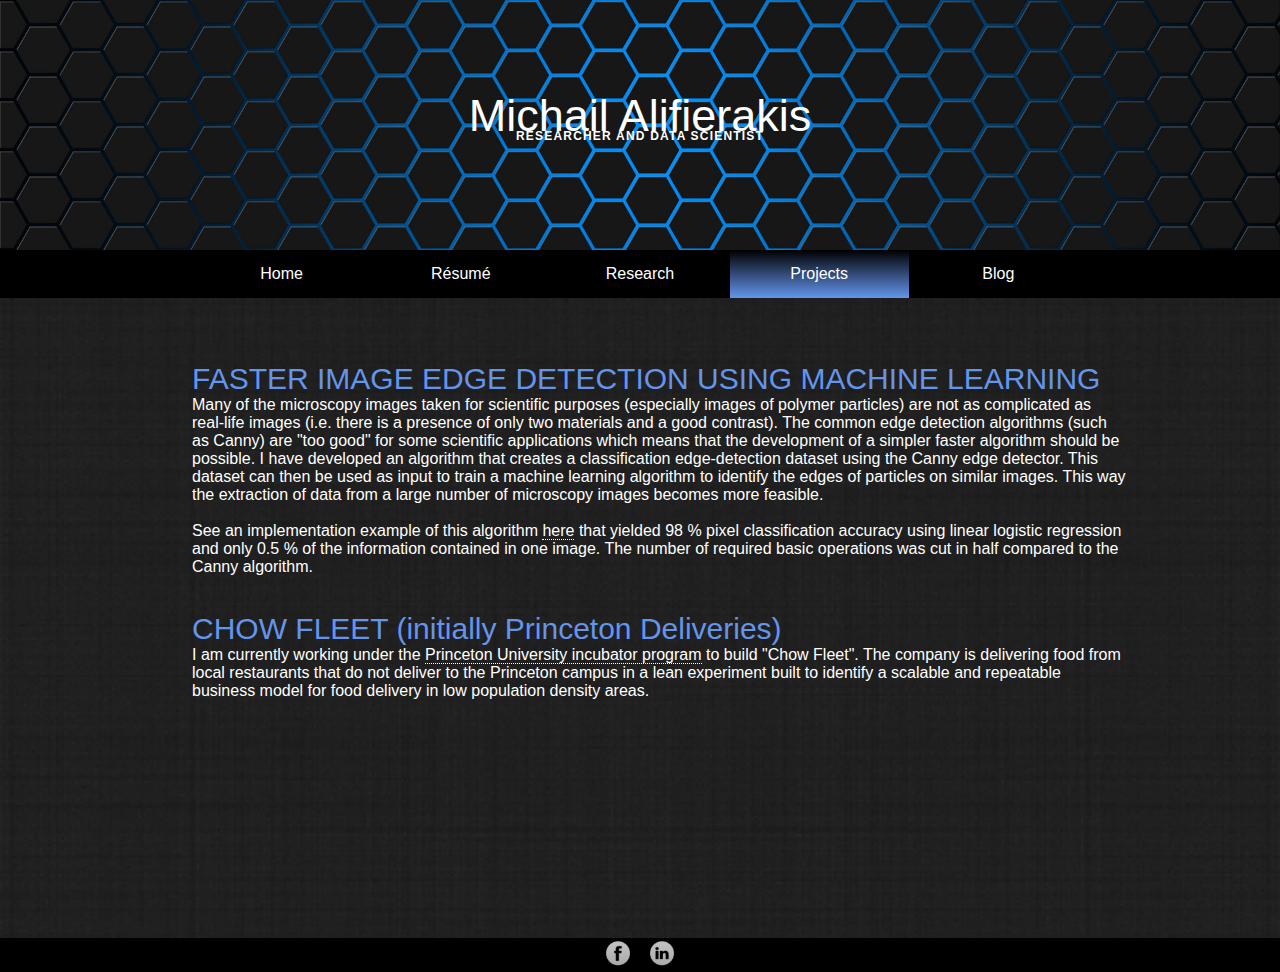
==== Projects/index.html @ a7f29050 "first commit" ====
<!DOCTYPE html>
<html lang="en-US">
<head>
	<title>Michail Alifierakis-Projects</title>
	<meta charset="UTF-8">
	<meta name="viewport" content="width=device-width, initial-scale=1">
	<meta name="keywords" content="Michail,Michalis,Alifierakis,Princeton,NTUA">
	<meta name="description" content="Personal Website of Michail Alifierakis">
	<meta name="author" content="Michail (Michalis) Alifierakis">
	<link rel="stylesheet" href="../style.css">

</head>
<body>
<header>
	<div class="header">
		<h1 class="name">
			Michail Alifierakis
<!--<span style="letter-spacing:-0.1em;"> </span>
	PhD-->
		</h1>

		<h2 class="title">RESEARCHER AND DATA SCIENTIST</h2>
	</div>
</header>

<nav class="startup_projects">
	
    	<ul>
    	<li>
	  	<a href="../" class="home">Home</a>
    	</li>
    	<li>
	  	<a href="../Resume" class="resume" lang="en">Résumé</a>
    	</li>
    	<li>
	  	<a href="../Research" class="research">Research</a>
    	</li>
    	<li>
	  	<a href="./" class="startup_projects">Projects</a>
    	</li>
    	<li>
	  	<a href="../blog" class="blog">Blog</a>
    	</li>

  	</ul>
</nav>

<section>
	<div class="relative1">
		<h2 class="section">FASTER IMAGE EDGE DETECTION USING MACHINE LEARNING</h2>
		<p> Many of the microscopy images taken for scientific purposes (especially images of polymer particles) are not as complicated as real-life images (i.e. there is a presence of only two materials and a good contrast). The common edge detection algorithms (such as Canny) are "too good" for some scientific applications which means that the development of a simpler faster algorithm should be possible. I have developed an algorithm that creates a classification edge-detection dataset using the Canny edge detector. This dataset can then be used as input to train a machine learning algorithm to identify the edges of particles on similar images. This way the extraction of data from a large number of microscopy images becomes more feasible.<br><br> See an implementation example of this algorithm <a href="https://github.com/mikeal114/edgedetection" target="_blank">here</a> that yielded 98&nbsp;% pixel classification accuracy using linear logistic regression and only 0.5&nbsp;% of the information contained in one image. The number of required basic operations was cut in half compared to the Canny algorithm.
		<br>
		<br>
		<br>
		</p>
		<h2 class="section">CHOW FLEET (initially Princeton Deliveries)</h2>
		<p>I am currently working under the <a href="http://kellercenter.princeton.edu/create/elab-semester-incubator/teams/2015-2016/" target="_blank">Princeton University incubator program</a> to build "Chow Fleet". The company is delivering food from local restaurants that do not deliver to the Princeton campus in a lean experiment built to identify a scalable and repeatable business model for food delivery in low population density areas. <br><br> 

		<br><br>
		</p>
	</div>
</section>

<div class="footer">
<footer>
	<div class="icon">
	<a href="http://www.facebook.com/malifierakis" target="_blank">
		<img src="../images/facebook.png" width="30" alt="Facebook">
	</a>
	</div>
	<div class="icon">
	<a href="https://www.linkedin.com/pub/michail-michalis-alifierakis/a1/665/b4a" target="_blank">
		<img src="../images/linkedin.png" width="30" alt="LinkedIn">
	</a>
	</div>

</footer>
</div>
</body>
</html>
---- style.css ----
header {
    background-image: url("./images/Back5.jpg");
    background-repeat: no-repeat;
    background-size: cover;
    background-color: black;
    background-position: center;
    color:white;
    /*width: 100%;*/
    height: 250px;
    text-align: center;
}

* {
	box-sizing: border-box;
	margin: 0;
	padding: 0;
	border: 0;

}
body {
	width: 100%;
  	background-color:black;
  	background-image: url("./images/Back_black.png");
  	background-repeat: no-repeat;
  	background-attachment:fixed;
  	background-size: cover;
  	color: white;
}
nav {
  	width: 100%;
	background: black;
}

nav ul {
	list-style: none;
	padding:0 15% 0 15%;
  	overflow: hidden;
  	position: relative;
  	
}

nav ul li {
	float: left;
	display: inline-block;
    width: 20%;
	/*min-width: 150px;
	max-width: 400px;*/
	/*float: center;*/
}

@media (max-width: 550px) {
	nav ul li {
		width: 100%;
	}
}

nav ul li a {
  	/*font-family:"Times New Roman", Times, serif;*/
  	font-family: "Lucida Sans Unicode", "Lucida Grande", sans-serif;
  	font-size: 100%;
  	color: white;	
  	text-align: center;
  	text-decoration: none;
  	padding: 15px 0;
  	display: block;
  	width: 100%;
  	background: black; /* Old browsers */
}

nav ul li a:focus {
	color: white;
	text-decoration: none;
}
nav ul li a:visited{
	color: white;
	text-decoration: none;
}
nav ul li a:hover {
  	color:cornflowerblue;
  	text-decoration: none;
}
nav ul li a:active {
  	color: white;
  	text-decoration: none;
}

nav ul li a:active  {
  	background: cornflowerblue; /* Old browsers */
  	background: -moz-linear-gradient(top,black 0%, cornflowerblue 100%); /* FF3.6+ */
  	background: -webkit-gradient(linear, left top, left bottom,color-stop(0%,black), 
    	color-stop(100%,cornflowerblue)); /* Chrome,Safari4+ */
  	background: -webkit-linear-gradient(top,black 0%,cornflowerblue 100%); /* Chrome10+,Safari5.1+ */
  	background: -o-linear-gradient(top,black 0%,cornflowerblue 100%); /* Opera 11.10+ */
  	background: linear-gradient(to bottom,black 0%,cornflowerblue 100%); /* W3C standard, IE10+ */
  	filter: progid:DXImageTransform.Microsoft.gradient(startColorstr='black', 
    	endColorstr='cornflowerblue',GradientType=0 ); /* IE6-9 */
}

nav.home a.home, nav.resume a.resume, nav.research a.research, nav.startup_projects a.startup_projects, nav.blog a.blog {
	background: cornflowerblue; /* Old browsers */
  	background: -moz-linear-gradient(top,black 0%, cornflowerblue 100%); /* FF3.6+ */
  	background: -webkit-gradient(linear, left top, left bottom,color-stop(0%,black),
	color-stop(100%,cornflowerblue)); /* Chrome,Safari4+ */
  	background: -webkit-linear-gradient(top,black 0%,cornflowerblue 100%); /* Chrome10+,Safari5.1+ */
  	background: -o-linear-gradient(top,black 0%,cornflowerblue 100%); /* Opera 11.10+ */
  	background: linear-gradient(to bottom,black 0%,cornflowerblue 100%); /* W3C standard, IE10+ */
  	filter: progid:DXImageTransform.Microsoft.gradient(startColorstr='black', 
    	endColorstr='cornflowerblue',GradientType=0 ); /* IE6-9 */

}

section {
    width:100%;
    float:left;
}
footer {
    background-color:black;
    color:white;
    clear:both;
	text-align: center;
}

div.icon {
	margin-right:5px;
	margin-left:5px;
	display: inline-block;
}


div.img1 {
	image-orientation: from-image;
    float: left;
	margin: 2%;
	width: 22%;
	min-width: 250px;
}

div.relative1 {
	position: relative;
	margin: 5% 12% 20px 15%;
	overflow: hidden;
}

@media (max-width: 350px) {
	div.relative1 {
	position: relative;
	margin-right: 0px;
	overflow: hidden;
	}
}

div.relative2 {
	position: relative;
	float:left;
	margin-left: 2%;
	margin-top: 10px;
	width: 50%;
	min-width:230px;
	max-width: 500px;
	text-align: justify;
}
div.header {
	position: absolute;
	width: 100%;
}

h1.name {
	/*font-family:"Times New Roman",Times,serif;*/
	font-family: "Lucida Sans Unicode", "Lucida Grande", sans-serif;
	font-size: 45px;
	/*font-style: italic;*/
	letter-spacing: normal;
	font-weight: normal;
	margin-top: 7%;
}

h2.title {
	/*font-family:helvetica-w01-light,helvetica-w02-light,sans-serif;*/
	font-family: "Lucida Sans Unicode", "Lucida Grande", sans-serif;
	font-size: 12px;
	letter-spacing:0.1em;
	font-weight: 600;
	margin-top:-1%;
}
h2.section {
	/*font-family:helvetica-w01-light,helvetica-w02-light,sans-serif;*/
	font-family: "Lucida Sans Unicode", "Lucida Grande", sans-serif;
	font-size: 30px;
	font-weight:500;
	/*color: steelblue;*/
	color: cornflowerblue;
}

section a:link {
	color: white;
	text-decoration: none;
	border-bottom: dotted 1px;
}
section a:focus {
	color: white;
	text-decoration: none;
}
section a:visited{
	color: white;
	text-decoration: none;
}
section a:hover {
  	color:cornflowerblue;
  	text-decoration: none;
}
section a:active {
  	color: white;
  	text-decoration: none;
}

div.footer {
	margin-top: 50%;

}

section p, section li {
	font-family: "Lucida Sans Unicode", "Lucida Grande", sans-serif;
}


li li {
	margin-left: 20px;
}
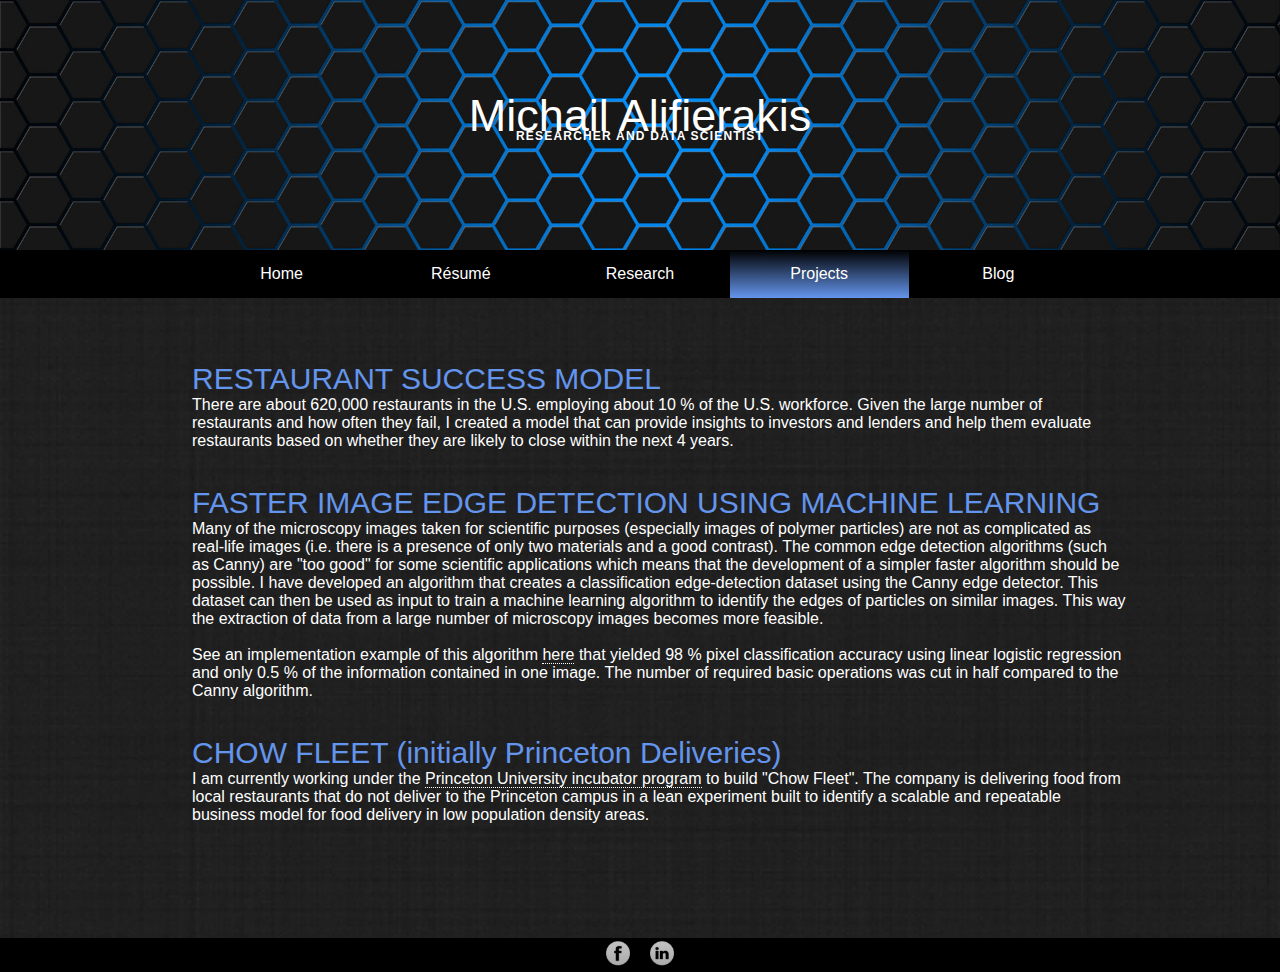
==== commit da1d07ac: "updated project content and _blank links to blog" ====
--- a/Projects/index.html
+++ b/Projects/index.html
@@ -39,7 +39,7 @@
 	  	<a href="./" class="startup_projects">Projects</a>
     	</li>
     	<li>
-	  	<a href="../blog" class="blog">Blog</a>
+	  	<a href="https://medium.com/@alifier/" target="_blank" class="blog">Blog</a>
     	</li>
 
   	</ul>
@@ -47,6 +47,13 @@
 
 <section>
 	<div class="relative1">
+
+		<h2 class="section">RESTAURANT SUCCESS MODEL</h2>
+		<p> There are about 620,000 restaurants in the U.S. employing about 10&nbsp;%  of the U.S. workforce. Given the large number of restaurants and how often they fail, I created a model that can provide insights to investors and lenders and help them evaluate restaurants based on whether they are likely to close within the next 4 years.
+		<br>
+		<br>
+		<br>
+		</p>
 		<h2 class="section">FASTER IMAGE EDGE DETECTION USING MACHINE LEARNING</h2>
 		<p> Many of the microscopy images taken for scientific purposes (especially images of polymer particles) are not as complicated as real-life images (i.e. there is a presence of only two materials and a good contrast). The common edge detection algorithms (such as Canny) are "too good" for some scientific applications which means that the development of a simpler faster algorithm should be possible. I have developed an algorithm that creates a classification edge-detection dataset using the Canny edge detector. This dataset can then be used as input to train a machine learning algorithm to identify the edges of particles on similar images. This way the extraction of data from a large number of microscopy images becomes more feasible.<br><br> See an implementation example of this algorithm <a href="https://github.com/mikeal114/edgedetection" target="_blank">here</a> that yielded 98&nbsp;% pixel classification accuracy using linear logistic regression and only 0.5&nbsp;% of the information contained in one image. The number of required basic operations was cut in half compared to the Canny algorithm.
 		<br>
@@ -54,7 +61,7 @@
 		<br>
 		</p>
 		<h2 class="section">CHOW FLEET (initially Princeton Deliveries)</h2>
-		<p>I am currently working under the <a href="http://kellercenter.princeton.edu/create/elab-semester-incubator/teams/2015-2016/" target="_blank">Princeton University incubator program</a> to build "Chow Fleet". The company is delivering food from local restaurants that do not deliver to the Princeton campus in a lean experiment built to identify a scalable and repeatable business model for food delivery in low population density areas. <br><br> 
+		<p>I am currently working under the <a href="https://kellercenter.princeton.edu/elab/princeton-deliveries" target="_blank">Princeton University incubator program</a> to build "Chow Fleet". The company is delivering food from local restaurants that do not deliver to the Princeton campus in a lean experiment built to identify a scalable and repeatable business model for food delivery in low population density areas. <br><br> 
 
 		<br><br>
 		</p>
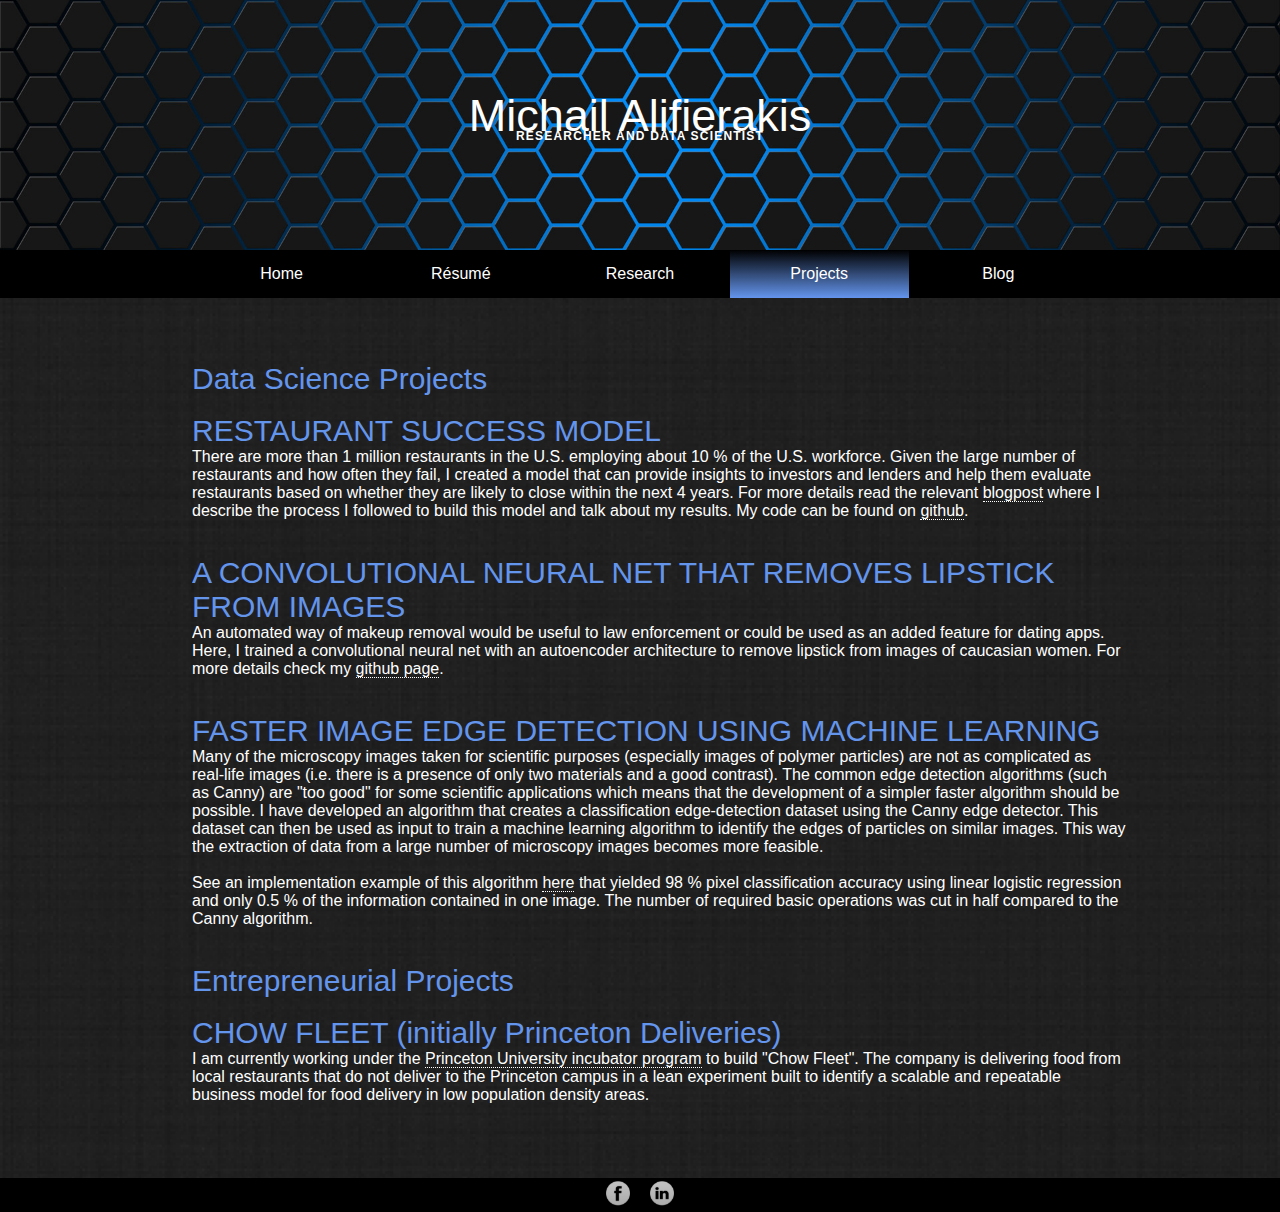
==== commit ba95661e: "update Jan 3" ====
--- a/Projects/index.html
+++ b/Projects/index.html
@@ -48,18 +48,28 @@
 <section>
 	<div class="relative1">
 
+		<h2 class="section">Data Science Projects</h2>
+		<br>
 		<h2 class="section">RESTAURANT SUCCESS MODEL</h2>
-		<p> There are about 620,000 restaurants in the U.S. employing about 10&nbsp;%  of the U.S. workforce. Given the large number of restaurants and how often they fail, I created a model that can provide insights to investors and lenders and help them evaluate restaurants based on whether they are likely to close within the next 4 years.
+		<p> There are more than 1 million restaurants in the U.S. employing about 10&nbsp;%  of the U.S. workforce. Given the large number of restaurants and how often they fail, I created a model that can provide insights to investors and lenders and help them evaluate restaurants based on whether they are likely to close within the next 4 years. For more details read the relevant <a href="https://medium.com/@alifier/using-yelp-data-to-predict-restaurant-closure" target="_blank">blogpost</a> where I describe the process I followed to build this model and talk about my results. My code can be found on <a href="https://github.com/alifier/Restaurant_success_model" target="_blank">github</a>.
+		<br>
+		<br>
+		<br>
+		</p>
+		<h2 class="section">A CONVOLUTIONAL NEURAL NET THAT REMOVES LIPSTICK FROM IMAGES</h2>
+		<p> An automated way of makeup removal would be useful to law enforcement or could be used as an added feature for dating apps. Here, I trained a convolutional neural net with an autoencoder architecture to remove lipstick from images of caucasian women. For more details check my <a href="https://github.com/alifier/MU_removal" target="_blank">github page</a>.
 		<br>
 		<br>
 		<br>
 		</p>
 		<h2 class="section">FASTER IMAGE EDGE DETECTION USING MACHINE LEARNING</h2>
-		<p> Many of the microscopy images taken for scientific purposes (especially images of polymer particles) are not as complicated as real-life images (i.e. there is a presence of only two materials and a good contrast). The common edge detection algorithms (such as Canny) are "too good" for some scientific applications which means that the development of a simpler faster algorithm should be possible. I have developed an algorithm that creates a classification edge-detection dataset using the Canny edge detector. This dataset can then be used as input to train a machine learning algorithm to identify the edges of particles on similar images. This way the extraction of data from a large number of microscopy images becomes more feasible.<br><br> See an implementation example of this algorithm <a href="https://github.com/mikeal114/edgedetection" target="_blank">here</a> that yielded 98&nbsp;% pixel classification accuracy using linear logistic regression and only 0.5&nbsp;% of the information contained in one image. The number of required basic operations was cut in half compared to the Canny algorithm.
+		<p> Many of the microscopy images taken for scientific purposes (especially images of polymer particles) are not as complicated as real-life images (i.e. there is a presence of only two materials and a good contrast). The common edge detection algorithms (such as Canny) are "too good" for some scientific applications which means that the development of a simpler faster algorithm should be possible. I have developed an algorithm that creates a classification edge-detection dataset using the Canny edge detector. This dataset can then be used as input to train a machine learning algorithm to identify the edges of particles on similar images. This way the extraction of data from a large number of microscopy images becomes more feasible.<br><br> See an implementation example of this algorithm <a href="https://github.com/alifier/edgedetection" target="_blank">here</a> that yielded 98&nbsp;% pixel classification accuracy using linear logistic regression and only 0.5&nbsp;% of the information contained in one image. The number of required basic operations was cut in half compared to the Canny algorithm.
 		<br>
 		<br>
 		<br>
 		</p>
+		<h2 class="section">Entrepreneurial Projects</h2>
+		<br>
 		<h2 class="section">CHOW FLEET (initially Princeton Deliveries)</h2>
 		<p>I am currently working under the <a href="https://kellercenter.princeton.edu/elab/princeton-deliveries" target="_blank">Princeton University incubator program</a> to build "Chow Fleet". The company is delivering food from local restaurants that do not deliver to the Princeton campus in a lean experiment built to identify a scalable and repeatable business model for food delivery in low population density areas. <br><br> 
 
@@ -76,7 +86,7 @@
 	</a>
 	</div>
 	<div class="icon">
-	<a href="https://www.linkedin.com/pub/michail-michalis-alifierakis/a1/665/b4a" target="_blank">
+	<a href="https://www.linkedin.com/in/alifier/" target="_blank">
 		<img src="../images/linkedin.png" width="30" alt="LinkedIn">
 	</a>
 	</div>
